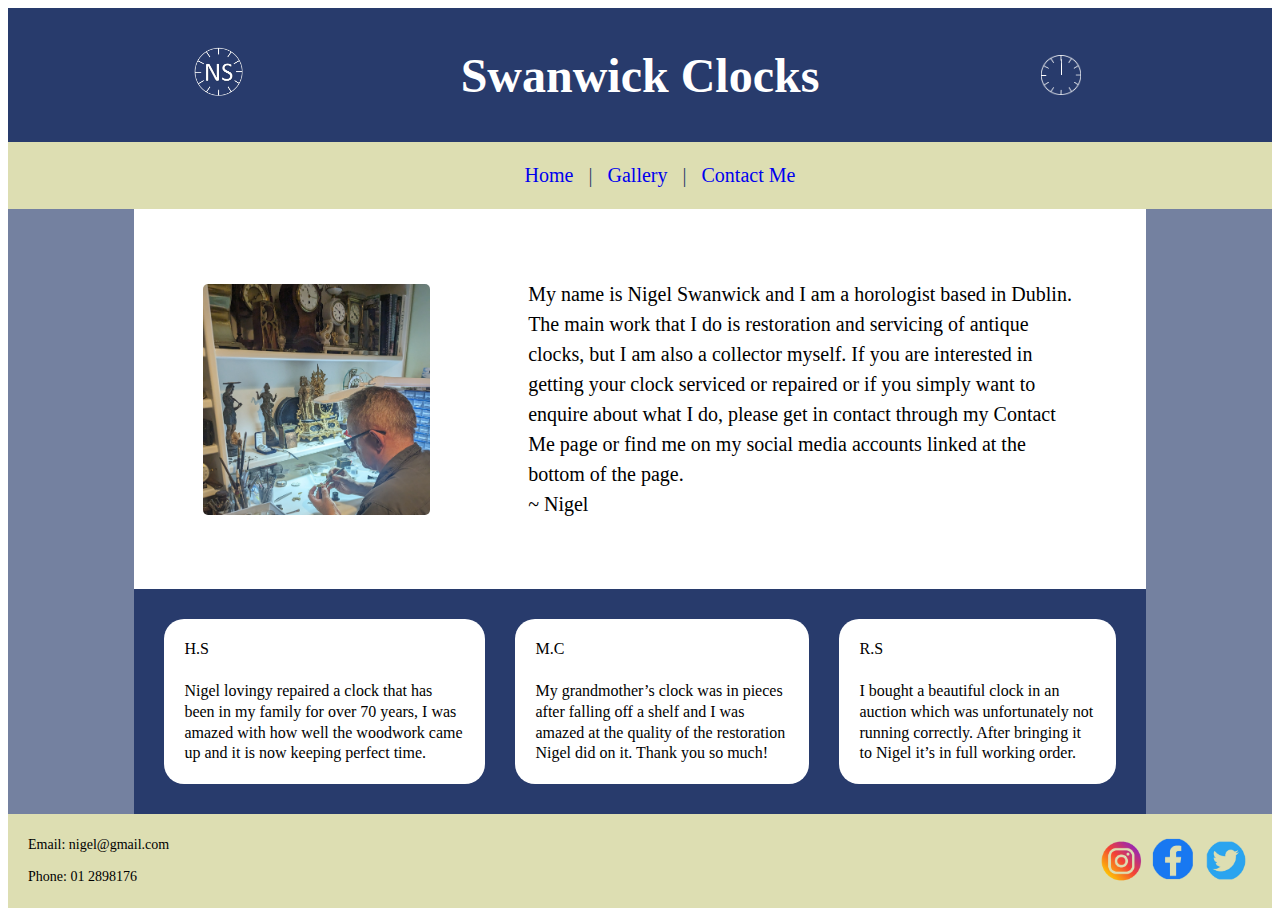
==== index.html @ d1c29473 "Add files via upload" ====
<!DOCTYPE html>
<html>
<head>
<!-- <meta charset="UTF-8"> -->
 <meta charset="UTF-8" name="viewport" content="width = device-width">
<title>Home</title>
<link href="Stylesheet.css" rel="stylesheet">
</head>

<body>

<div class="grid-container">
  <header>
      <a href = "index.html">
	  <img src = "icon2.png" alt = "a logo" >
	  </a>
	  <h1>Swanwick Clocks</h1>
	  
	  <div id="clockContainer">
        <div id="hour"></div>
        <div id="minute"></div>
        <div id="second"></div>
    </div>
	  
  </header>

	 <nav>
		<ul>
		  <li><a href="index.html">Home</a></li> |
		  <li><a href="gallery.html">Gallery</a></li> |
		  <li><a href="Contact_Form.html">Contact Me</a></li> 
		</ul>
	  </nav>



  <div class = "left">
	 <div>
	  Email: nigel@gmail.com <br>
	  <br>
	  Phone: 01 2898176
	 </div>
	 
	 <div>
		<a href = "https://instagram.com/nigelswanwick?igshid=OGQ5ZDc2ODk2ZA==">
		  <img src = "Instagram.png" alt = "Instagram icon" >
		</a>
		<a href = "https://www.facebook.com/nigel.swanwick/">
		  <img src = "Facebook.png" alt = "Facebook icon" >
		</a>
		<a href = "https://x.com/HeatherSwanwick?t=u0mDyrZ6R-4KW51H9Z76TA&s=09">
		  <img src = "Twitter.png" alt = "Twitter icon" >
		</a>
	</div>
  </div>

  <section>
	
	<img src = "Nigel.jpg" alt = "Photo of Nigel" class = "nigel">
	<img src = "Nigel2.jpg" alt = "Photo of Nigel" class = "nigel2">
		<div>
		
        My name is Nigel Swanwick and I am a horologist based in Dublin. 
		The main work that I do is restoration and servicing of antique clocks,
		but I am also a collector myself. If you are interested in getting your
		clock serviced or repaired or if you simply want to enquire about what I
		do, please get in contact through my Contact Me page or find me on my social
		media accounts linked at the bottom of the page.
		<br> 
		~ Nigel
		
		</div>
    
  </section>
  
  
  
  
  
  <div class = "reviews">
	<div class = "r1">
		H.S <br>
		<br>
		Nigel lovingy repaired a clock that has been in my family for
		over 70 years, I was amazed with how well the woodwork came up
		and it is now keeping perfect time.
	</div>
	<div class = "r2">
		M.C <br>
		<br>
		My grandmother’s clock was in pieces after falling off a shelf and I
		was amazed at the quality of the restoration Nigel did on it. 
		Thank you so much!
	</div>
	<div class = "r3">
		R.S <br>
		<br>
		I bought a beautiful clock in an auction which 
		was unfortunately not running correctly.
		After bringing it to Nigel it’s in full working order.
	</div>
	<div class = "r4">
		J.K <br>
		<br>
		I bought a clock from Nigel’s collection and she loves it. 
		Nigel was so helpful and knowledgeable.
		Thanks!
	</div>

  </div>
  
  
  <div class="right">
        
  </div>


  <footer>
  <div>
	  Email: nigel@gmail.com <br>
	  <br>
	  Phone: 01 2898176
  </div>
    <div>
	<a href = "https://instagram.com/nigelswanwick?igshid=OGQ5ZDc2ODk2ZA==">
      <img src = "Instagram.png" alt = "Instagram icon" >
	</a>
	<a href = "https://www.facebook.com/nigel.swanwick/">
      <img src = "Facebook.png" alt = "Facebook icon" >
	</a>
	<a href = "https://x.com/HeatherSwanwick?t=u0mDyrZ6R-4KW51H9Z76TA&s=09">
      <img src = "Twitter.png" alt = "Twitter icon" >
	</a>
	  
	</div>

  </footer>

</div>











</div>

<script src = "JavaScript.js"> </script>


</body>

</html>
---- Stylesheet.css ----
.grid-container {
  display: flex;
  flex-direction: column;
  height: 100vh;
}


h1{font-family:Georgia, serif; text-align:center; align-self: auto; color: white;}
header{background:#283B6C; font-size: 14px; text-align:center; display: grid; 
	grid-template-columns: repeat(3,1fr); align-items:center; justify-items: center;}
header img{grid-column: 1; max-width:40px; height: auto;}
header h1{grid-column: 2;}


/* code altered from code available at https://ide.geeksforgeeks.org/online-html-editor/8d98620f-8daa-4168-a1f7-38898c23c383 */
#clockContainer {
    position: relative;
    margin: auto;
    height: 40px;
    width: 40px;
    background: url(icon3.png) no-repeat;
    background-size: 100%;
    }
    
    #hour, #minute, #second {
    position: absolute;
    background: white;
    border-radius: 10px;
    transform-origin: bottom;
    }
    
    #hour {
    width: 2%;
    height: 25%;
    top: 25%;
    left: 48.85%;
    opacity: 0.8;
    }
    
    #minute {
    width: 2%;
    height: 30%;
    top: 19%;
    left: 48.9%;
    opacity: 0.8;
    }
    
    #second {
    width: 1%;
    height: 40%;
    top: 9%;
    left: 49.25%;
    opacity: 0.8;
    }
/* end of clock code from above website */




nav{background:#DDDEB2; text-align: center; color: #283B6C;}
nav ul{list-style-type:none;}
li {display: inline; }
a:hover{color: hotpink}

section{background:white; padding:20px; font-size: 18px; display: flex;
justify-content:center;flex-wrap: wrap; line-height:1.5;}

section .nigel2 {width:60%; height: auto; padding: 20px; border-radius: 25px;}
section .nigel{display:none;}
section div{padding: 10px;}

.gallery{display: grid; grid-template-columns: repeat(3, 1fr); gap:10px; 
  justify-items: center; align-items: center; padding:30px; background: #283B6C;}
.gallery img {padding: 0px; width: 90%; height: auto;border-radius: 5px;}
.gallery video{width: 90%; height: auto; border-radius: 5px;}


form{font-size:18px;}
legend{font-size: 24px;}
footer{background-color:#DDDEB2; display: flex;font-size: 14px;flex-wrap: nowrap; 
	justify-content: space-between; align-items: center; align-self: auto; padding: 20px;}
.right{display:flex; align-items:center; justify-content:center; background-color:#7481A0; font-size: 24px;}
.left{background-color:#7481A0;}
.left div{display:none;}

.reviews{display: grid; grid-template-columns: repeat(2, 1fr); grid-template-rows: repeat(2,1fr); gap:30px; 
  justify-content: space-around; align-items: center; padding:30px; background: #283B6C; line-height:1.3; padding:20px;}
  .r1{grid-column:1/span 2; grid-row:1; background-color: white; padding: 20px; display: flex; gap:20px; border-radius: 20px;}
  .r2{grid-column:1/ span 2; grid-row:2;background-color: white; padding: 20px; display: flex;border-radius: 20px;}
  .r3{display: none;border-radius: 20px;}
  .r4{display: none;border-radius: 20px;}


footer img{max-width:30px; height: auto; justify-items: center; align-items: center; }

.button {
  background-color: #283B6C;
  border: none;
  color: white;
  padding: 10px 15px;
  text-align: center;
  text-decoration: none;
  display: inline-block;
  font-size: 14px;
  margin: 4px 2px;
  cursor: pointer;
  border-radius: 10px;
}



@media (min-width: 768px) {
	.grid-container{
		  display: grid;
		  grid-template-columns: repeat(8,1fr);
		  grid-template-rows: 2fr 1fr 3fr 6fr 1fr;
	  }

	header{grid-column:1/span 8; grid-row:1; font-size: 24px;justify-items: center; align-items: center;}
	header img{max-width:50px; height: auto;}
	
	
	nav{grid-column:1/span 8; grid-row:2; display: flex; justify-content: center; align-items: center;}
  
  
  .left{grid-column:1/span 2; grid-row:3/ span 2; display: flex; justify-content:center; 
  align-content: flex-end; flex-wrap:wrap;}
  
  .left div {display: flex; align-self: flex-end; padding: 20px;}
  .left img {max-width:50px; height: auto;}
  
  
  section{grid-column:3/span 6; grid-row:3; display: grid; grid-template-columns: repeat(3, 1fr); 
  justify-items: center; align-items: center;}
  
  section .nigel{display: grid; grid-column:1; width:100%; height: auto;border-radius: 25px;}
  section .nigel2{display:none;}
  section div{grid-column:2/span 2; display: flex; padding: 40px; font-size: 20px;}
  section form{grid-column:1/span 3;}
  
  
  
  
  .reviews{grid-column:3/span 6; grid-row:4; display: grid; grid-template-columns: repeat(2, 1fr); 
  grid-template-rows: repeat(2,1fr);gap:30px; 
  
  justify-content: space-around; align-items: center; padding:30px;}
  .r1{grid-column:1; grid-row:1 ;background-color: white; padding: 20px; display: flex; gap:20px;}
  .r2{grid-column:2; grid-row:1;background-color: white; padding: 20px; display: flex;}
  .r3{grid-column:1; grid-row:2; background-color: white; padding: 20px; display: flex;}
  .r4{grid-column:2; grid-row:2; background-color: white; padding: 20px; display: flex;}
  
  
  footer{display:none;}
  .right{display: none;}
  
  

  
  footer img{max-width:50px; height: auto;}
  footer div{align-self: center;}

  form{font-size:20px;}
  legend{font-size: 28px;}



}





@media (min-width: 1280px) {
  .grid-container{
      display: grid;
      grid-template-columns: repeat(10,1fr);
      grid-template-rows: 2fr 1fr 5fr 3fr 1fr;
  }
  

  header{grid-column:1/span 10; grid-row:1; font-size: 24px;justify-items: center; align-items: center;}
  header img{max-width:50px; height: auto;}
  
  nav{grid-column:1/span 10; grid-row:2; display: flex; justify-content: center; align-items: center;}
  
  .left{grid-column:1/span 1; grid-row:3/ span 2;}
  .left div {display:none;}
  
  .right{display:grid;grid-column:10/span 1; grid-row:3/span 2;}
  
  
  section{grid-column:2/span 8; grid-row:3; display: grid; grid-template-columns: repeat(3, 1fr); 
  justify-items: center; align-items: center;}
  
  section .nigel{display: none;}
  section .nigel2{display:grid; width:70%; height: auto;}
  section div{grid-column:2/span 2; display: flex; padding: 50px; font-size: 20px;}
  section form{grid-column:1/span 3;}
  
  .gallery{display: grid; grid-template-columns: repeat(4, 1fr); gap: 20px;} 
  
  
  .reviews{grid-column:2/span 8; grid-row:4; display: grid; grid-template-columns: repeat(3, 1fr); 
  display:flex; gap:30px; 
  
  justify-content: space-around; align-items: center; padding:30px;}
  .r1{grid-column:1;background-color: white; padding: 20px; display: flex; gap:20px;}
  .r2{grid-column:2;background-color: white; padding: 20px; display: flex;}
  .r3{grid-column:3;background-color: white; padding: 20px; display: flex;}
  .r4{display:none;}
  
  
  footer{grid-column:1/span 10; grid-row:5; display: flex; flex-wrap: nowrap; 
  justify-content: space-between; align-self: auto;}
  
  footer img{max-width:50px; height: auto;}
  footer div{align-self: center;}
  
  
  dd{padding-bottom:5%;}
  nav ul{list-style-type:none;font-size: 20px;}
  li{padding:10px; 
  display: inline;}
  a{text-decoration:none;}
}
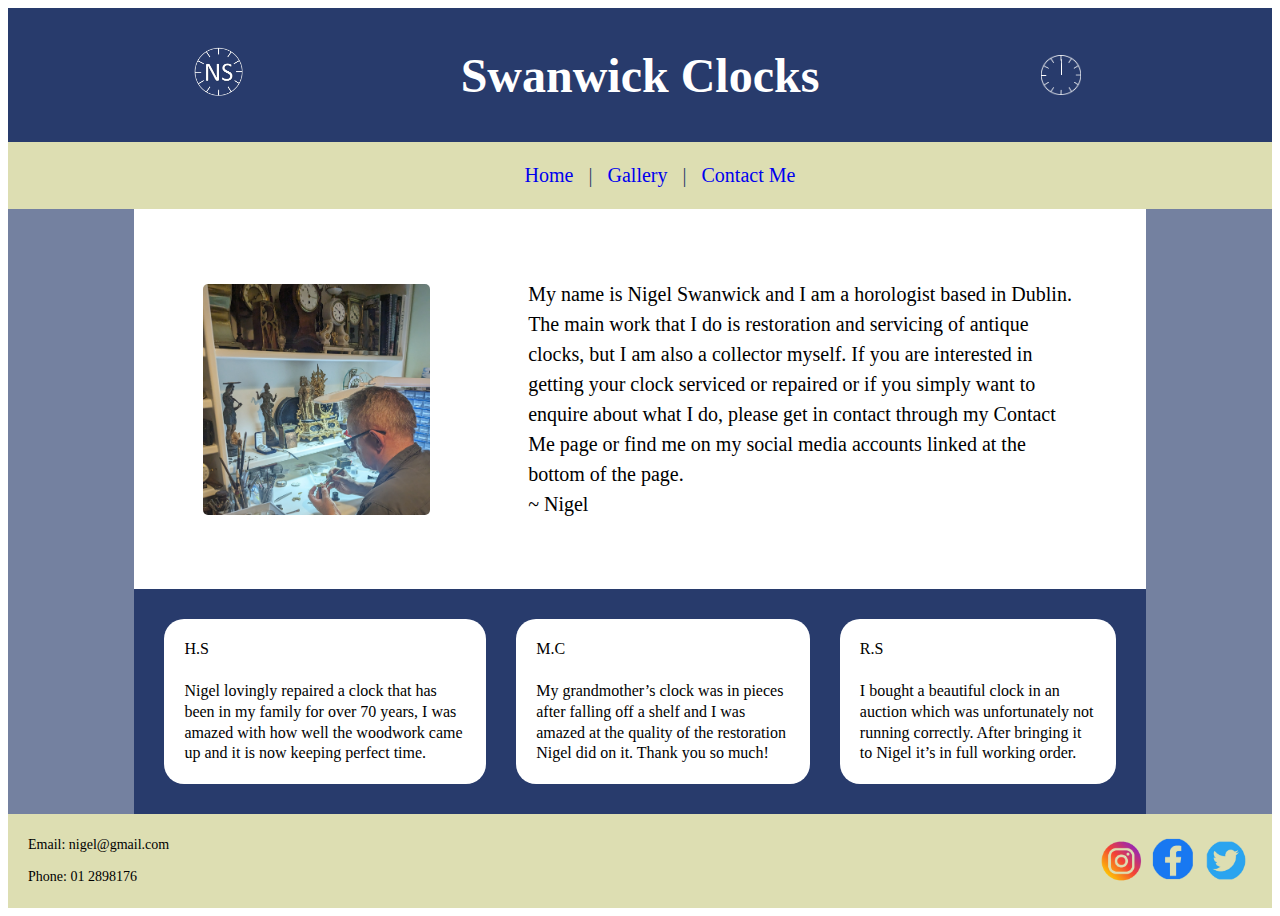
==== commit 6c63ca81: "Add files via upload" ====
--- a/index.html
+++ b/index.html
@@ -81,7 +81,7 @@
 	<div class = "r1">
 		H.S <br>
 		<br>
-		Nigel lovingy repaired a clock that has been in my family for
+		Nigel lovingly repaired a clock that has been in my family for
 		over 70 years, I was amazed with how well the woodwork came up
 		and it is now keeping perfect time.
 	</div>
@@ -150,7 +150,7 @@
 
 </div>
 
-<script src = "JavaScript.js"> </script>
+<script src = "JavaScript.js" defer> </script>
 
 
 </body>
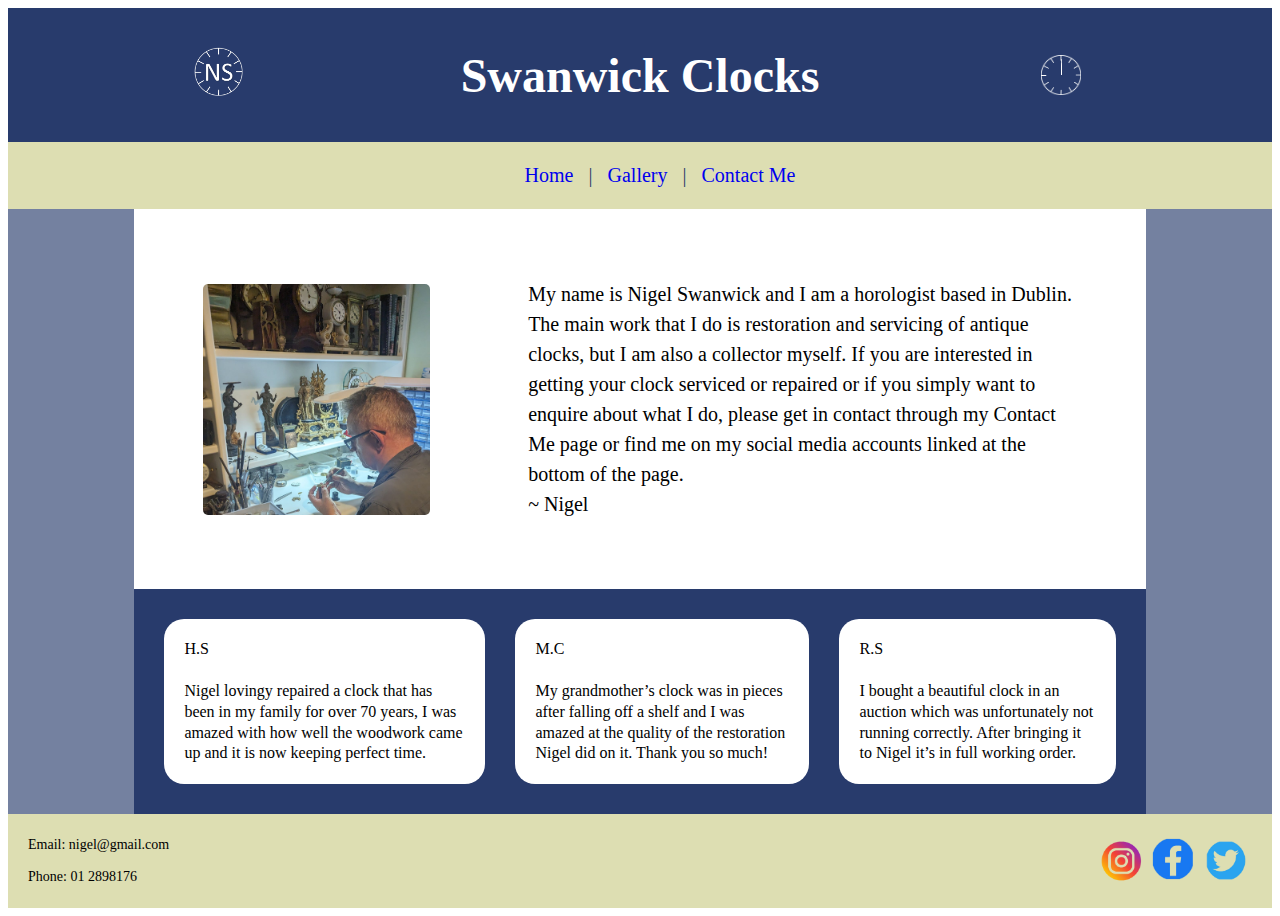
==== commit e1fcdce9: "Add files via upload" ====
--- a/index.html
+++ b/index.html
@@ -81,7 +81,7 @@
 	<div class = "r1">
 		H.S <br>
 		<br>
-		Nigel lovingly repaired a clock that has been in my family for
+		Nigel lovingy repaired a clock that has been in my family for
 		over 70 years, I was amazed with how well the woodwork came up
 		and it is now keeping perfect time.
 	</div>
@@ -150,7 +150,7 @@
 
 </div>
 
-<script src = "JavaScript.js" defer> </script>
+<script src = "JavaScript.js"> </script>
 
 
 </body>
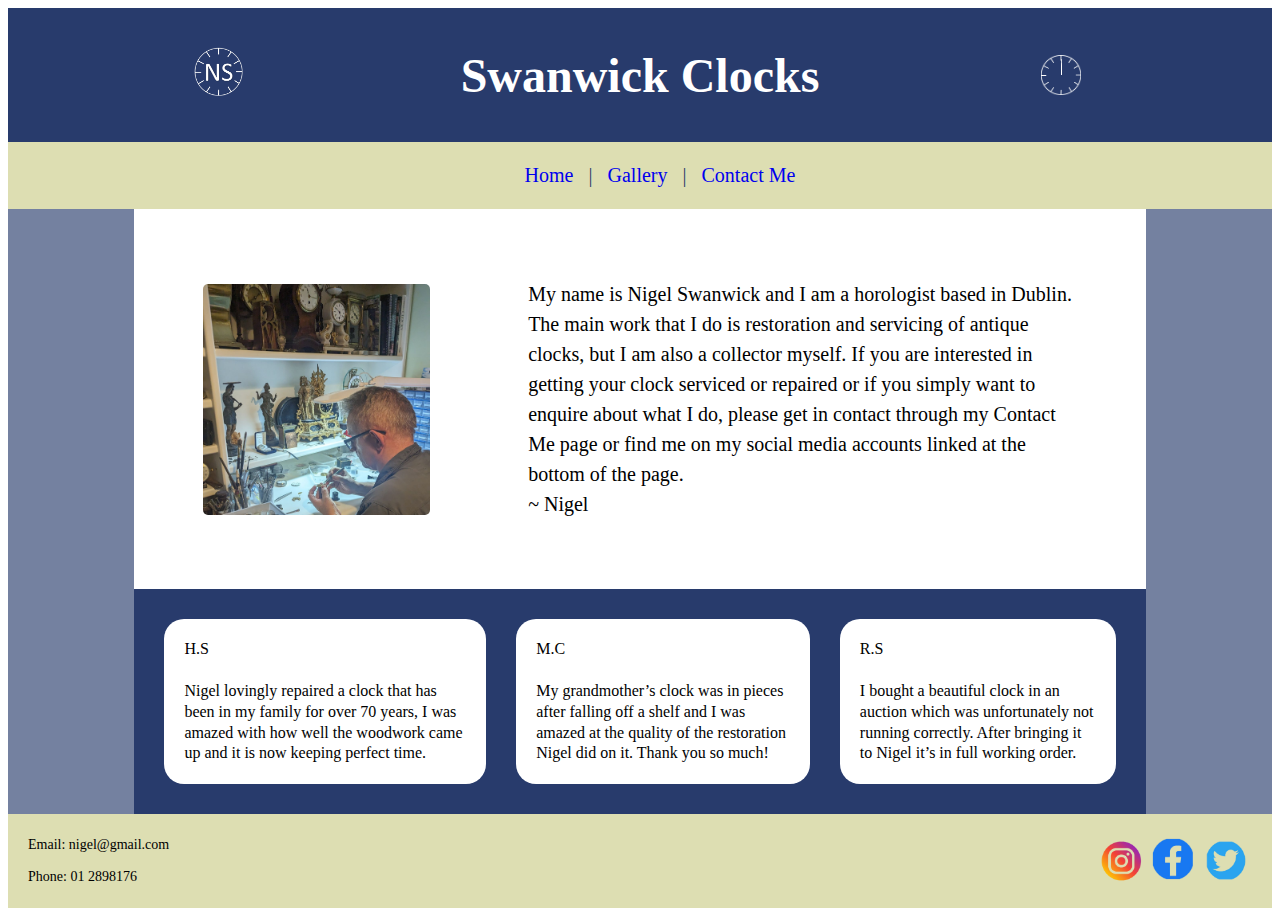
==== commit 5d32f750: "Add files via upload" ====
--- a/index.html
+++ b/index.html
@@ -5,6 +5,7 @@
  <meta charset="UTF-8" name="viewport" content="width = device-width">
 <title>Home</title>
 <link href="Stylesheet.css" rel="stylesheet">
+<link rel="icon" href="favicon.png">
 </head>
 
 <body>
@@ -81,7 +82,7 @@
 	<div class = "r1">
 		H.S <br>
 		<br>
-		Nigel lovingy repaired a clock that has been in my family for
+		Nigel lovingly repaired a clock that has been in my family for
 		over 70 years, I was amazed with how well the woodwork came up
 		and it is now keeping perfect time.
 	</div>
@@ -104,6 +105,7 @@
 		<br>
 		I bought a clock from Nigel’s collection and she loves it. 
 		Nigel was so helpful and knowledgeable.
+		<br>
 		Thanks!
 	</div>
 
@@ -150,7 +152,7 @@
 
 </div>
 
-<script src = "JavaScript.js"> </script>
+<script src = "JavaScript.js" defer> </script>
 
 
 </body>
--- a/Stylesheet.css
+++ b/Stylesheet.css
@@ -5,12 +5,26 @@
 }
 
 
-h1{font-family:Georgia, serif; text-align:center; align-self: auto; color: white;}
-header{background:#283B6C; font-size: 14px; text-align:center; display: grid; 
-	grid-template-columns: repeat(3,1fr); align-items:center; justify-items: center;}
-header img{grid-column: 1; max-width:40px; height: auto;}
+h1{font-family:Georgia, serif; 
+   text-align:center; 
+   align-self: auto; 
+   color: white;}
+   
+header{background:#283B6C; 
+	   font-size: 14px; 
+	   text-align:center; 
+	   display: grid; 
+	   grid-template-columns: repeat(3,1fr); 
+	   align-items:center; 
+	   justify-items: center;}
+	   
+header img{grid-column: 1; 
+		   max-width:40px; 
+		   height: auto;}
+		   
 header h1{grid-column: 2;}
 
+a{text-decoration:none;}
 
 /* code altered from code available at https://ide.geeksforgeeks.org/online-html-editor/8d98620f-8daa-4168-a1f7-38898c23c383 */
 #clockContainer {
@@ -57,41 +71,108 @@
 
 
 
-nav{background:#DDDEB2; text-align: center; color: #283B6C;}
-nav ul{list-style-type:none;}
-li {display: inline; }
+nav{background:#DDDEB2;
+	text-align: center; 
+	color: #283B6C;}
+	
+nav ul{list-style-type:none; font-size: 20px;}
+
+li {display: inline; padding:10px}
+
 a:hover{color: hotpink}
 
-section{background:white; padding:20px; font-size: 18px; display: flex;
-justify-content:center;flex-wrap: wrap; line-height:1.5;}
-
-section .nigel2 {width:60%; height: auto; padding: 20px; border-radius: 25px;}
+section{background:white;
+		padding:20px; 
+		font-size: 18px; 
+		display: flex;
+		justify-content:center;
+		flex-wrap: wrap; 
+		line-height:1.5;}
+
+section .nigel2{width:60%; 
+				height: auto; 
+				padding: 20px; 
+				border-radius: 25px;}
+				
 section .nigel{display:none;}
+
 section div{padding: 10px;}
 
-.gallery{display: grid; grid-template-columns: repeat(3, 1fr); gap:10px; 
-  justify-items: center; align-items: center; padding:30px; background: #283B6C;}
-.gallery img {padding: 0px; width: 90%; height: auto;border-radius: 5px;}
-.gallery video{width: 90%; height: auto; border-radius: 5px;}
+.gallery{display: grid; 
+		 grid-template-columns: repeat(3, 1fr); 
+		 gap:10px; 
+		 justify-items: center; 
+		 align-items: center; 
+		 padding:30px; 
+		 background: #283B6C;}
+		 
+.gallery img{padding: 0px; 
+			 width: 90%; 
+			 height: auto;
+			 border-radius: 5px;}
+			 
+.gallery video{width: 90%; 
+			   height: auto; 
+			   border-radius: 5px;}
 
 
 form{font-size:18px;}
+
 legend{font-size: 24px;}
-footer{background-color:#DDDEB2; display: flex;font-size: 14px;flex-wrap: nowrap; 
-	justify-content: space-between; align-items: center; align-self: auto; padding: 20px;}
-.right{display:flex; align-items:center; justify-content:center; background-color:#7481A0; font-size: 24px;}
+
+footer{background-color:#DDDEB2; 
+	   display: flex;
+	   font-size: 14px;
+	   flex-wrap: nowrap; 
+	   justify-content: space-between; 
+	   align-items: center; 
+	   align-self: auto; 
+	   padding: 20px;}
+	   
+.right{display:flex; 
+	   align-items:center; 
+	   justify-content:center; 
+	   background-color:#7481A0; 
+	   font-size: 24px;}
+	   
 .left{background-color:#7481A0;}
+
 .left div{display:none;}
 
-.reviews{display: grid; grid-template-columns: repeat(2, 1fr); grid-template-rows: repeat(2,1fr); gap:30px; 
-  justify-content: space-around; align-items: center; padding:30px; background: #283B6C; line-height:1.3; padding:20px;}
-  .r1{grid-column:1/span 2; grid-row:1; background-color: white; padding: 20px; display: flex; gap:20px; border-radius: 20px;}
-  .r2{grid-column:1/ span 2; grid-row:2;background-color: white; padding: 20px; display: flex;border-radius: 20px;}
-  .r3{display: none;border-radius: 20px;}
-  .r4{display: none;border-radius: 20px;}
-
-
-footer img{max-width:30px; height: auto; justify-items: center; align-items: center; }
+.reviews{display: grid;
+		 grid-template-columns: repeat(2, 1fr); 
+		 grid-template-rows: repeat(2,1fr); 
+		 gap:30px; 
+		 justify-content: space-around; 
+		 align-items: center; 
+		 background: #283B6C; 
+		 line-height:1.3; 
+		 padding:20px;}
+		 
+.r1{grid-column:1/span 2; 
+	grid-row:1; 
+	background-color: white; 
+	padding: 20px; 
+	display: flex; 
+	gap:20px; 
+	border-radius: 20px;}
+	  
+.r2{grid-column:1/ span 2; 
+	grid-row:2;
+	background-color: white; 
+	padding: 20px; 
+	display: flex;
+	border-radius: 20px;}
+	  
+.r3{display: none;}
+	  
+.r4{display: none;}
+
+
+footer img{max-width:30px; 
+		   height: auto; 
+		   justify-items: center; 
+		   align-items: center; }
 
 .button {
   background-color: #283B6C;
@@ -116,55 +197,94 @@
 		  grid-template-rows: 2fr 1fr 3fr 6fr 1fr;
 	  }
 
-	header{grid-column:1/span 8; grid-row:1; font-size: 24px;justify-items: center; align-items: center;}
-	header img{max-width:50px; height: auto;}
-	
-	
-	nav{grid-column:1/span 8; grid-row:2; display: flex; justify-content: center; align-items: center;}
-  
-  
-  .left{grid-column:1/span 2; grid-row:3/ span 2; display: flex; justify-content:center; 
-  align-content: flex-end; flex-wrap:wrap;}
-  
-  .left div {display: flex; align-self: flex-end; padding: 20px;}
-  .left img {max-width:50px; height: auto;}
-  
-  
-  section{grid-column:3/span 6; grid-row:3; display: grid; grid-template-columns: repeat(3, 1fr); 
-  justify-items: center; align-items: center;}
-  
-  section .nigel{display: grid; grid-column:1; width:100%; height: auto;border-radius: 25px;}
-  section .nigel2{display:none;}
-  section div{grid-column:2/span 2; display: flex; padding: 40px; font-size: 20px;}
-  section form{grid-column:1/span 3;}
-  
-  
-  
-  
-  .reviews{grid-column:3/span 6; grid-row:4; display: grid; grid-template-columns: repeat(2, 1fr); 
-  grid-template-rows: repeat(2,1fr);gap:30px; 
-  
-  justify-content: space-around; align-items: center; padding:30px;}
-  .r1{grid-column:1; grid-row:1 ;background-color: white; padding: 20px; display: flex; gap:20px;}
-  .r2{grid-column:2; grid-row:1;background-color: white; padding: 20px; display: flex;}
-  .r3{grid-column:1; grid-row:2; background-color: white; padding: 20px; display: flex;}
-  .r4{grid-column:2; grid-row:2; background-color: white; padding: 20px; display: flex;}
-  
-  
-  footer{display:none;}
-  .right{display: none;}
-  
-  
-
-  
-  footer img{max-width:50px; height: auto;}
-  footer div{align-self: center;}
-
-  form{font-size:20px;}
-  legend{font-size: 28px;}
-
-
-
+	header{grid-column:1/span 8; 
+		   grid-row:1; 
+		   font-size: 24px;}
+		   
+	header img{max-width:50px; 
+			   height: auto;}
+	
+	
+	nav{grid-column:1/span 8; 
+		grid-row:2; 
+		display: flex; 
+		justify-content: center; 
+		align-items: center;}
+  
+  
+    .left{grid-column:1/span 2; 
+		  grid-row:3/ span 2; 
+		  display: flex; 
+		  justify-content:center; 
+		  align-content: flex-end; 
+		  flex-wrap:wrap;}
+  
+	.left div{display: flex; 
+			  align-self: flex-end; 
+			  padding: 20px;}
+			  
+	.left img {max-width:50px; 
+			   height: auto;}
+  
+  
+	section{grid-column:3/span 6; 
+			grid-row:3; 
+			display: grid; 
+			grid-template-columns: repeat(3, 1fr); 
+			justify-items: center; 
+			align-items: center;}
+  
+	section .nigel{display: grid; 
+				   grid-column:1; 
+				   width:100%; 
+				   height: auto;
+				   border-radius: 25px;}
+				   
+	section .nigel2{display:none;}
+	
+	section div{grid-column:2/span 2; 
+				display: flex; 
+				padding: 40px; 
+				font-size: 20px;}
+				
+	section form{grid-column:1/span 3;}
+  
+  
+	.reviews{grid-column:3/span 6; 
+			 grid-row:4; 
+			 display: grid;
+			 padding:30px;}
+			 
+	.r1{grid-column:1; 
+		grid-row:1;
+		display: flex; 
+		gap:20px;}
+		
+	.r2{grid-column:2; 
+		grid-row:1;
+		display: flex;}
+		
+	.r3{grid-column:1; 
+		grid-row:2; 
+		background-color: white; 
+		padding: 20px; 
+		display: flex;
+		border-radius: 20px;}
+		
+	.r4{grid-column:2; 
+		grid-row:2; 
+		background-color: white; 
+		padding: 20px; 
+		display: flex;
+		border-radius: 20px;}
+		
+	.right{display: none;}
+  
+	footer{display:none;}
+
+	form{font-size:20px;}
+	
+	legend{font-size: 28px;}
 }
 
 
@@ -172,55 +292,80 @@
 
 
 @media (min-width: 1280px) {
-  .grid-container{
-      display: grid;
-      grid-template-columns: repeat(10,1fr);
-      grid-template-rows: 2fr 1fr 5fr 3fr 1fr;
-  }
-  
-
-  header{grid-column:1/span 10; grid-row:1; font-size: 24px;justify-items: center; align-items: center;}
-  header img{max-width:50px; height: auto;}
-  
-  nav{grid-column:1/span 10; grid-row:2; display: flex; justify-content: center; align-items: center;}
-  
-  .left{grid-column:1/span 1; grid-row:3/ span 2;}
-  .left div {display:none;}
-  
-  .right{display:grid;grid-column:10/span 1; grid-row:3/span 2;}
-  
-  
-  section{grid-column:2/span 8; grid-row:3; display: grid; grid-template-columns: repeat(3, 1fr); 
-  justify-items: center; align-items: center;}
-  
-  section .nigel{display: none;}
-  section .nigel2{display:grid; width:70%; height: auto;}
-  section div{grid-column:2/span 2; display: flex; padding: 50px; font-size: 20px;}
-  section form{grid-column:1/span 3;}
-  
-  .gallery{display: grid; grid-template-columns: repeat(4, 1fr); gap: 20px;} 
-  
-  
-  .reviews{grid-column:2/span 8; grid-row:4; display: grid; grid-template-columns: repeat(3, 1fr); 
-  display:flex; gap:30px; 
-  
-  justify-content: space-around; align-items: center; padding:30px;}
-  .r1{grid-column:1;background-color: white; padding: 20px; display: flex; gap:20px;}
-  .r2{grid-column:2;background-color: white; padding: 20px; display: flex;}
-  .r3{grid-column:3;background-color: white; padding: 20px; display: flex;}
-  .r4{display:none;}
-  
-  
-  footer{grid-column:1/span 10; grid-row:5; display: flex; flex-wrap: nowrap; 
-  justify-content: space-between; align-self: auto;}
-  
-  footer img{max-width:50px; height: auto;}
-  footer div{align-self: center;}
-  
-  
-  dd{padding-bottom:5%;}
-  nav ul{list-style-type:none;font-size: 20px;}
-  li{padding:10px; 
-  display: inline;}
-  a{text-decoration:none;}
+	.grid-container{
+		display: grid;
+		grid-template-columns: repeat(10,1fr);
+		grid-template-rows: 2fr 1fr 5fr 3fr 1fr;
+	}
+  
+
+	header{grid-column:1/span 10;}
+		   
+	header img{max-width:50px; 
+			   height: auto;}
+  
+	nav{grid-column:1/span 10;}
+  
+	.left{grid-column:1/span 1; 
+		  grid-row:3/ span 2;}
+		  
+	.left div {display:none;}
+  
+	.right{display:grid;
+		   grid-column:10/span 1; 
+		   grid-row:3/span 2;}
+  
+  
+	section{grid-column:2/span 8;}
+  
+	section .nigel{display: none;}
+	
+	section .nigel2{display:grid; 
+					width:70%; 
+					height: auto;}
+					
+	section div{grid-column:2/span 2; 
+				display: flex; 
+				padding: 50px; 
+				font-size: 20px;}
+				
+	section form{grid-column:1/span 3;}
+	  
+	.gallery{display: grid; 
+			 grid-template-columns: repeat(4, 1fr); 
+			 gap: 20px;} 
+	  
+	  
+	.reviews{grid-column:2/span 8; 
+			 grid-row:4; 
+			 display: grid; 
+			 grid-template-columns: repeat(3, 1fr); 
+			 display:flex; 
+			 align-items: center;}
+			 
+	.r1{grid-column:1; 
+		display: flex;}
+		
+	.r2{grid-column:2; 
+		display: flex;}
+		
+	.r3{grid-column:3;
+		display: flex;}
+		
+	.r4{display:none;}
+	  
+	  
+	footer{grid-column:1/span 10; 
+		   grid-row:5; 
+		   display: flex; 
+		   flex-wrap: nowrap; 
+		   justify-content: space-between; 
+		   align-self: auto;}
+	  
+	footer img{max-width:50px; 
+			   height: auto;}
+			   
+	footer div{align-self: center;}		   
+	  
+	  
 }